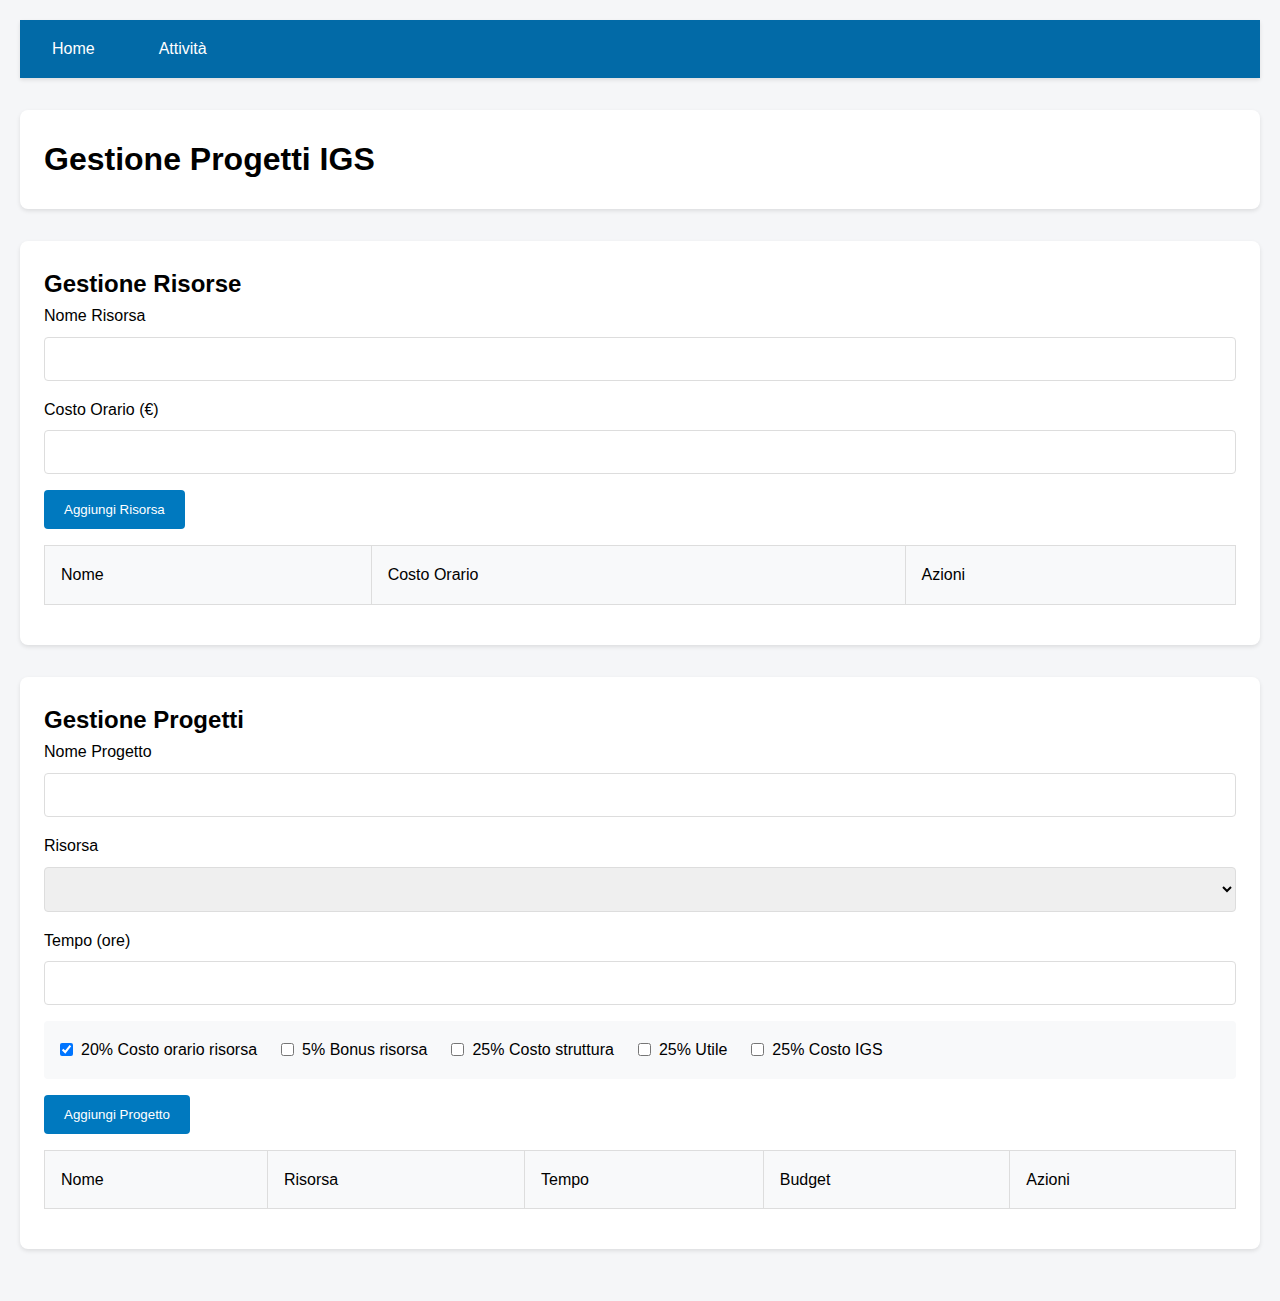
==== index.html @ 93e6ccb0 "Initial commit" ====
<!DOCTYPE html>
<html lang="it">
<head>
    <meta charset="UTF-8">
    <meta name="viewport" content="width=device-width, initial-scale=1.0">
    <title>Gestione Progetti IGS</title>
    <link rel="stylesheet" href="styles.css">
    <link rel="stylesheet" href="nav.css">
</head>
<body>
    <nav class="nav">
        <ul class="nav-list">
            <li class="nav-item"><a href="index.html">Home</a></li>
            <li class="nav-item"><a href="activities.html">Attività</a></li>
        </ul>
    </nav>

    <div class="container">
        <div class="header">
            <h1>Gestione Progetti IGS</h1>
        </div>

        <!-- Sezione Risorse -->
        <div class="section">
            <h2>Gestione Risorse</h2>
            <form id="resourceForm">
                <input type="hidden" name="resourceId">
                <div class="form-group">
                    <label>Nome Risorsa</label>
                    <input type="text" class="form-control" name="resourceName" required>
                </div>
                <div class="form-group">
                    <label>Costo Orario (€)</label>
                    <input type="number" class="form-control" name="resourceCost" step="0.01" required>
                </div>
                <button type="submit" class="btn btn-primary" id="resourceSubmitBtn">Aggiungi Risorsa</button>
                <button type="button" class="btn btn-secondary" id="resourceCancelBtn" style="display: none;">Annulla</button>
            </form>
            <table id="resourceTable">
                <thead>
                    <tr>
                        <th>Nome</th>
                        <th>Costo Orario</th>
                        <th>Azioni</th>
                    </tr>
                </thead>
                <tbody></tbody>
            </table>
        </div>

        <!-- Sezione Progetti -->
        <div class="section">
            <h2>Gestione Progetti</h2>
            <form id="projectForm">
                <input type="hidden" name="projectId">
                <div class="form-group">
                    <label>Nome Progetto</label>
                    <input type="text" class="form-control" name="projectName" required>
                </div>
                <div class="form-group">
                    <label>Risorsa</label>
                    <select class="form-control" name="projectResource" required></select>
                </div>
                <div class="form-group">
                    <label>Tempo (ore)</label>
                    <input type="number" class="form-control" name="projectTime" step="0.25" required>
                </div>
                <div class="checkbox-group">
                    <label>
                        <input type="checkbox" name="markup1" checked> 20% Costo orario risorsa
                    </label>
                    <label>
                        <input type="checkbox" name="markup2"> 5% Bonus risorsa
                    </label>
                    <label>
                        <input type="checkbox" name="markup3"> 25% Costo struttura
                    </label>
                    <label>
                        <input type="checkbox" name="markup4"> 25% Utile
                    </label>
                    <label>
                        <input type="checkbox" name="markup5"> 25% Costo IGS
                    </label>
                </div>
                <button type="submit" class="btn btn-primary" id="projectSubmitBtn">Aggiungi Progetto</button>
                <button type="button" class="btn btn-secondary" id="projectCancelBtn" style="display: none;">Annulla</button>
            </form>
            <table id="projectTable">
                <thead>
                    <tr>
                        <th>Nome</th>
                        <th>Risorsa</th>
                        <th>Tempo</th>
                        <th>Budget</th>
                        <th>Azioni</th>
                    </tr>
                </thead>
                <tbody></tbody>
            </table>
        </div>
    </div>

    <script src="script.js"></script>
</body>
</html>
---- styles.css ----
* {
    margin: 0;
    padding: 0;
    box-sizing: border-box;
}

body {
    font-family: Arial, sans-serif;
    line-height: 1.6;
    padding: 20px;
    background-color: #f5f6f8;
}

.container {
    max-width: 1400px;
    margin: 0 auto;
}

.header {
    background-color: white;
    padding: 1.5rem;
    margin-bottom: 2rem;
    border-radius: 8px;
    box-shadow: 0 2px 4px rgba(0,0,0,0.1);
}

.section {
    margin-bottom: 2rem;
    padding: 1.5rem;
    background: white;
    border-radius: 8px;
    box-shadow: 0 2px 4px rgba(0,0,0,0.1);
}

.form-group {
    margin-bottom: 1rem;
}

.form-group label {
    display: block;
    margin-bottom: 0.5rem;
    font-weight: 500;
}

.form-control {
    width: 100%;
    padding: 0.75rem;
    border: 1px solid #ddd;
    border-radius: 4px;
    font-size: 1rem;
}

.btn {
    padding: 0.75rem 1.25rem;
    border: none;
    border-radius: 4px;
    cursor: pointer;
    margin-right: 0.5rem;
    font-weight: 500;
    transition: background-color 0.2s;
}

.btn-primary {
    background-color: #0079bf;
    color: white;
}

.btn-primary:hover {
    background-color: #026aa7;
}

.btn-danger {
    background-color: #dc3545;
    color: white;
}

.btn-danger:hover {
    background-color: #c82333;
}

table {
    width: 100%;
    border-collapse: collapse;
    margin: 1rem 0;
    background: white;
}

th, td {
    padding: 1rem;
    text-align: left;
    border: 1px solid #ddd;
}

th {
    background-color: #f8f9fa;
    font-weight: 500;
}

.checkbox-group {
    display: flex;
    gap: 1.5rem;
    margin: 1rem 0;
    padding: 1rem;
    background: #f8f9fa;
    border-radius: 4px;
}

.checkbox-group label {
    display: flex;
    align-items: center;
    gap: 0.5rem;
}

.project-grid {
    display: grid;
    gap: 2rem;
    padding: 1rem;
}

.project-card {
    background: white;
    border-radius: 8px;
    padding: 1.5rem;
    box-shadow: 0 2px 4px rgba(0,0,0,0.1);
}

.project-header {
    display: flex;
    justify-content: space-between;
    align-items: center;
    margin-bottom: 1.5rem;
    padding-bottom: 1rem;
    border-bottom: 1px solid #eee;
}

.project-metrics {
    display: grid;
    grid-template-columns: repeat(auto-fit, minmax(250px, 1fr));
    gap: 1rem;
    margin-bottom: 1.5rem;
}

.metric-item {
    padding: 1.25rem;
    background: #f8f9fa;
    border-radius: 6px;
    box-shadow: 0 1px 3px rgba(0,0,0,0.1);
}

.metric-item h3 {
    margin: 0 0 0.75rem 0;
    font-size: 1rem;
    color: #666;
}

.metric-item p {
    margin: 0.5rem 0;
    font-size: 1.1rem;
    font-weight: 500;
}

.progress-bar {
    width: 100%;
    height: 8px;
    background: #e9ecef;
    border-radius: 4px;
    margin-top: 0.5rem;
    overflow: hidden;
}

.progress-fill {
    height: 100%;
    background: #0079bf;
    transition: width 0.3s ease;
}

.warning {
    background: #ffd700;
}

.danger {
    background: #dc3545;
}

.modal {
    display: none;
    position: fixed;
    top: 0;
    left: 0;
    width: 100%;
    height: 100%;
    background: rgba(0,0,0,0.5);
    z-index: 1000;
}

.modal-content {
    background: white;
    margin: 5% auto;
    padding: 2rem;
    width: 90%;
    max-width: 600px;
    border-radius: 8px;
    position: relative;
}

.close {
    position: absolute;
    right: 1rem;
    top: 1rem;
    font-size: 1.5rem;
    cursor: pointer;
    color: #666;
}

.activities-list {
    margin-top: 1.5rem;
    overflow-x: auto;
}

.activities-list table {
    min-width: 800px;
}
---- nav.css ----
.nav {
    background-color: #026aa7;
    padding: 1rem;
    margin-bottom: 2rem;
    box-shadow: 0 2px 4px rgba(0,0,0,0.1);
}

.nav-list {
    display: flex;
    list-style: none;
    gap: 2rem;
    max-width: 1400px;
    margin: 0 auto;
}

.nav-item a {
    color: white;
    text-decoration: none;
    font-weight: 500;
    padding: 0.5rem 1rem;
    border-radius: 4px;
    transition: background-color 0.2s;
}

.nav-item a:hover {
    background-color: rgba(255,255,255,0.1);
}

.nav-item.active a {
    background-color: rgba(255,255,255,0.2);
}
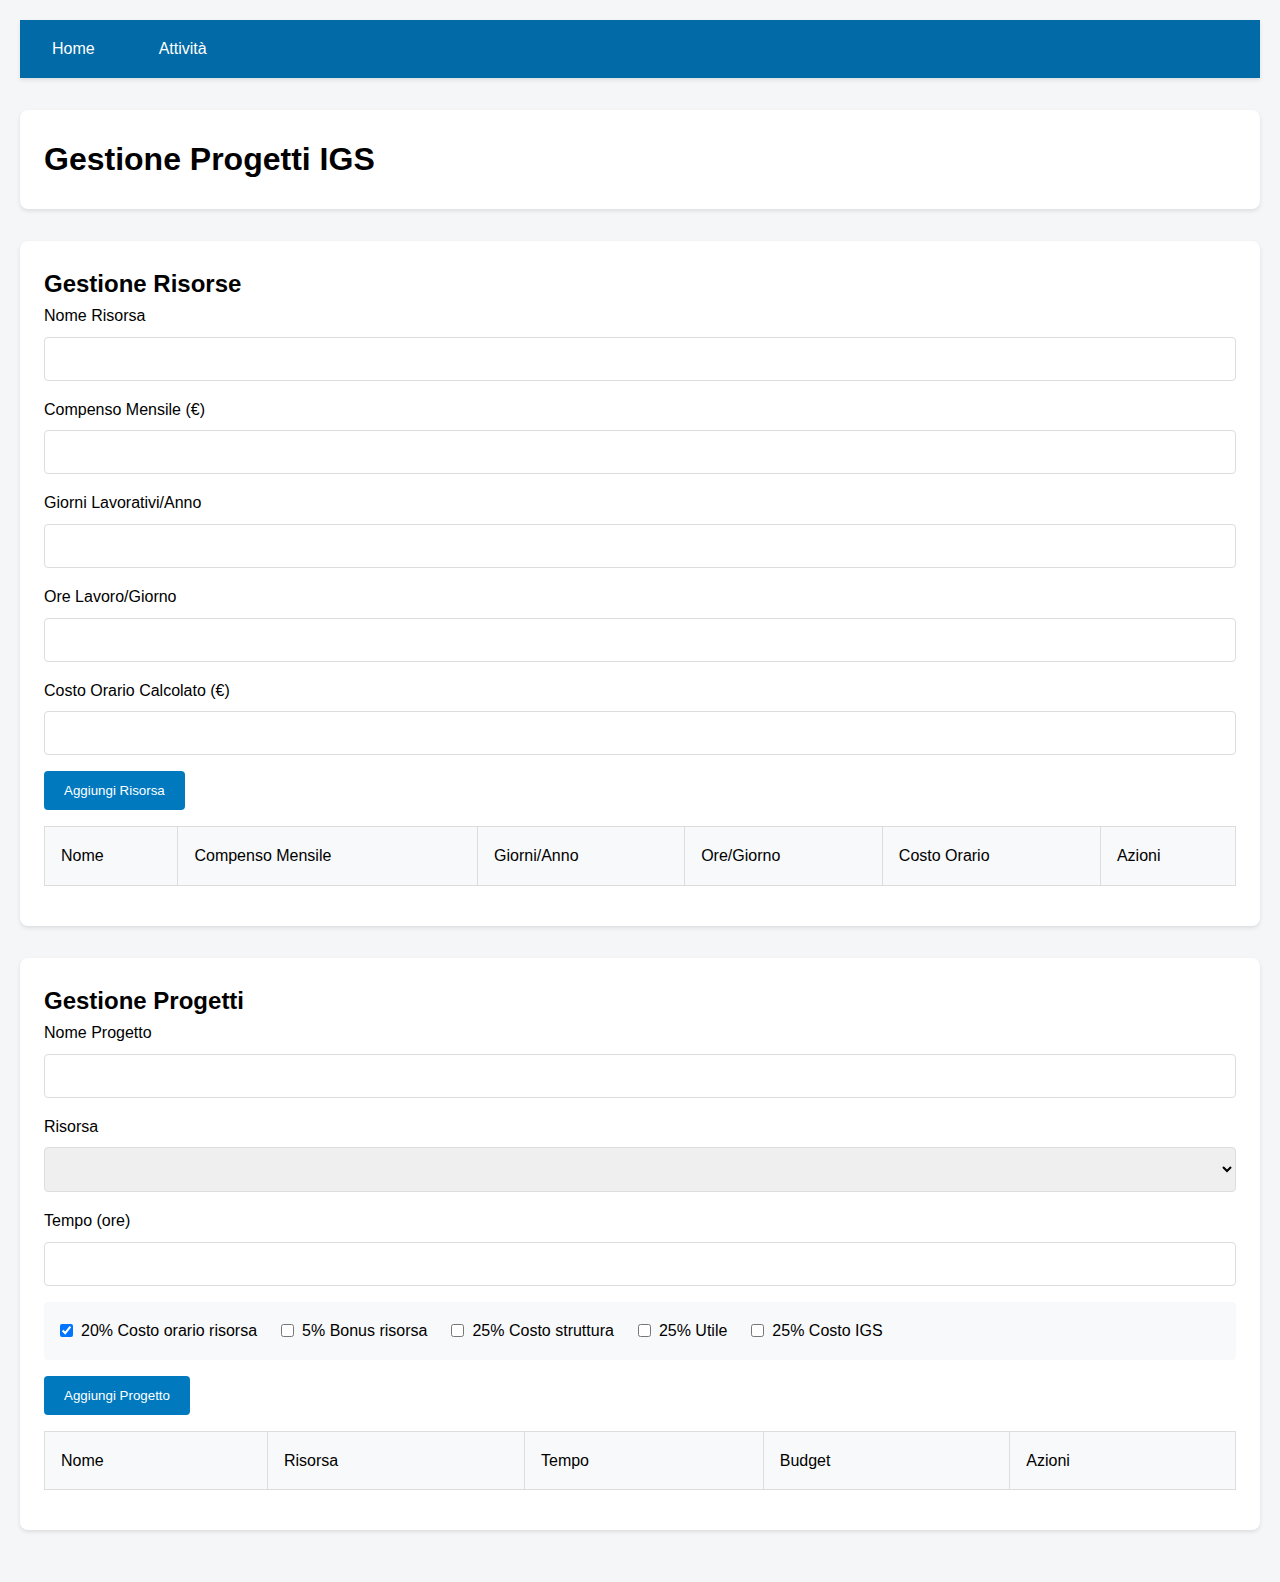
==== commit 963d06bf: "Aggiornato gestione attività con ore/minuti" ====
--- a/index.html
+++ b/index.html
@@ -30,8 +30,20 @@
                     <input type="text" class="form-control" name="resourceName" required>
                 </div>
                 <div class="form-group">
-                    <label>Costo Orario (€)</label>
-                    <input type="number" class="form-control" name="resourceCost" step="0.01" required>
+                    <label>Compenso Mensile (€)</label>
+                    <input type="number" class="form-control" name="monthlyPay" step="0.01" required>
+                </div>
+                <div class="form-group">
+                    <label>Giorni Lavorativi/Anno</label>
+                    <input type="number" class="form-control" name="workingDays" required>
+                </div>
+                <div class="form-group">
+                    <label>Ore Lavoro/Giorno</label>
+                    <input type="number" class="form-control" name="hoursPerDay" step="0.5" required>
+                </div>
+                <div class="form-group">
+                    <label>Costo Orario Calcolato (€)</label>
+                    <input type="number" class="form-control" name="hourlyRate" readonly>
                 </div>
                 <button type="submit" class="btn btn-primary" id="resourceSubmitBtn">Aggiungi Risorsa</button>
                 <button type="button" class="btn btn-secondary" id="resourceCancelBtn" style="display: none;">Annulla</button>
@@ -40,6 +52,9 @@
                 <thead>
                     <tr>
                         <th>Nome</th>
+                        <th>Compenso Mensile</th>
+                        <th>Giorni/Anno</th>
+                        <th>Ore/Giorno</th>
                         <th>Costo Orario</th>
                         <th>Azioni</th>
                     </tr>
--- a/styles.css
+++ b/styles.css
@@ -219,4 +219,13 @@
 
 .activities-list table {
     min-width: 800px;
+}
+.time-input {
+    display: flex;
+    gap: 1rem;
+    align-items: center;
+}
+
+.time-input input {
+    width: 100px;
 }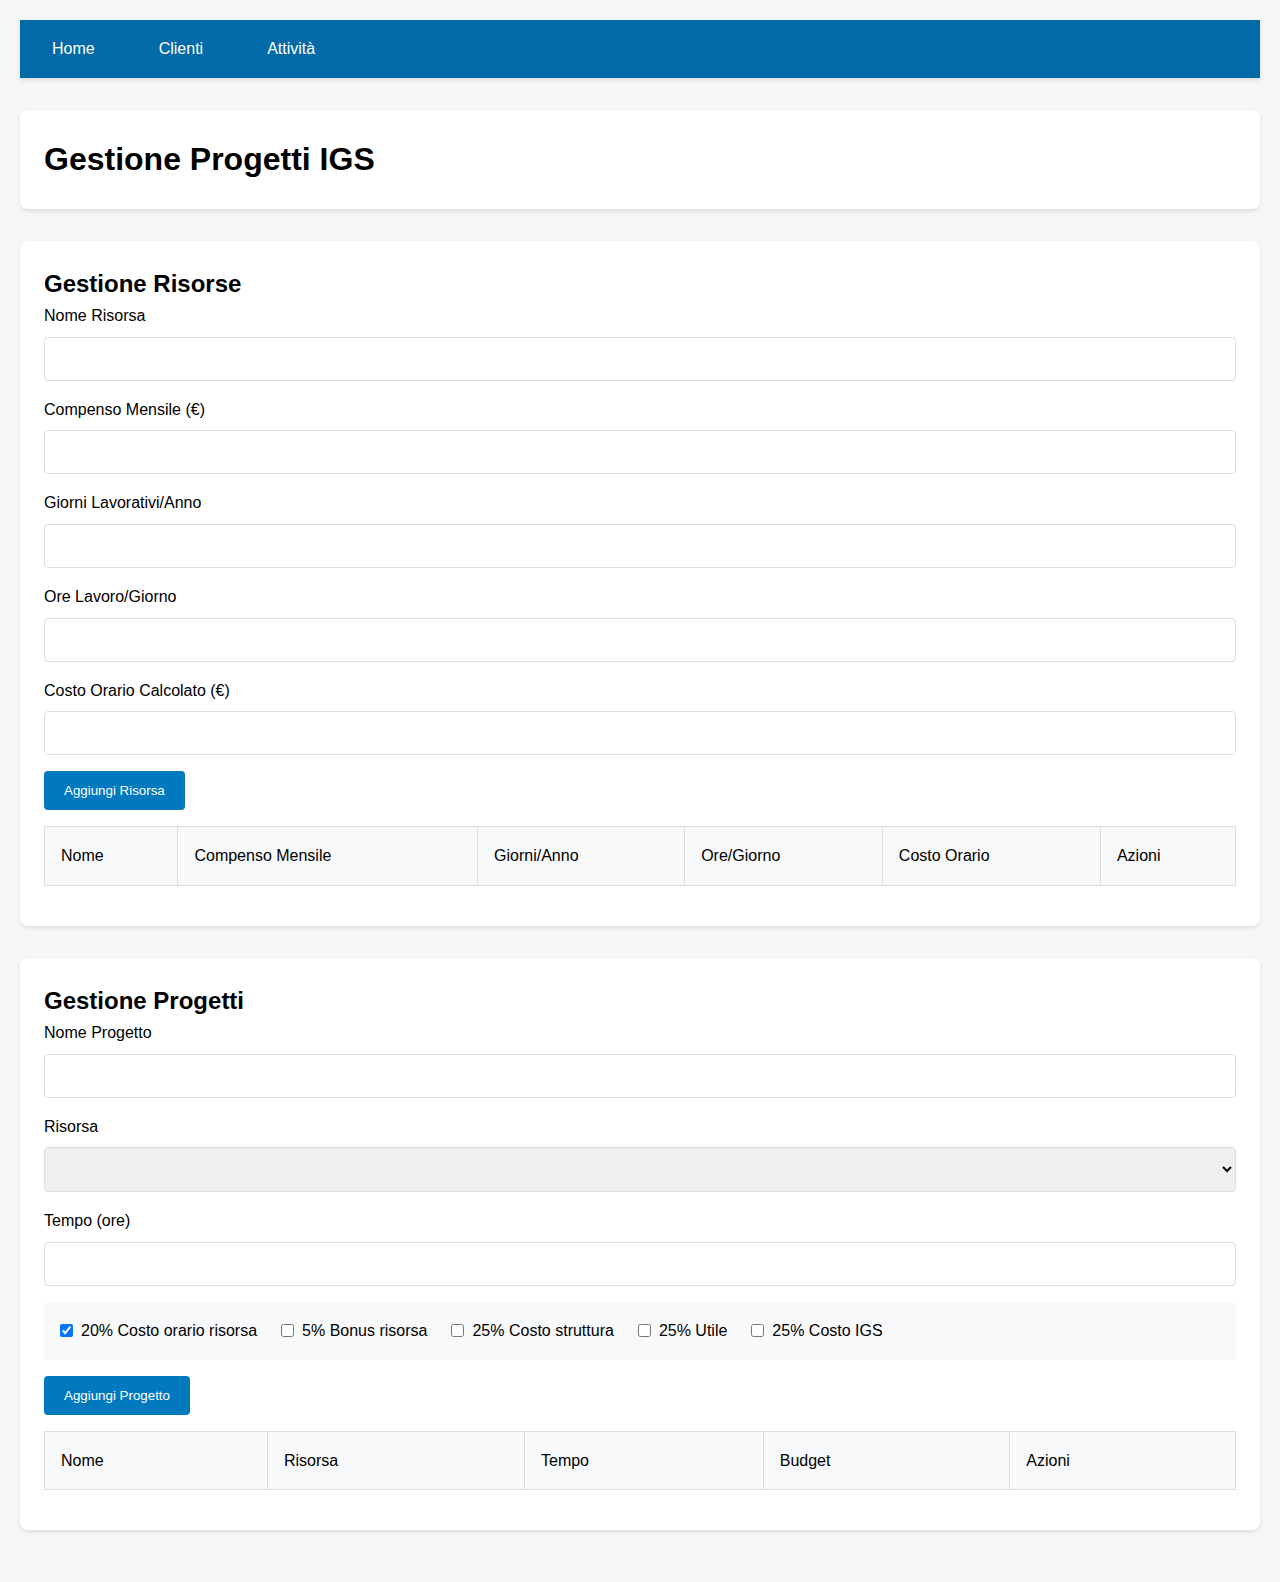
==== commit 8dc69dcb: "Aggiunta gestione clienti e ottimizzazione interfacce" ====
--- a/index.html
+++ b/index.html
@@ -11,6 +11,7 @@
     <nav class="nav">
         <ul class="nav-list">
             <li class="nav-item"><a href="index.html">Home</a></li>
+            <li class="nav-item"><a href="clients.html">Clienti</a></li>
             <li class="nav-item"><a href="activities.html">Attività</a></li>
         </ul>
     </nav>
@@ -114,7 +115,7 @@
             </table>
         </div>
     </div>
-
-    <script src="script.js"></script>
+   <!-- ... (HTML remains unchanged) -->
+   <script src="script.js"></script>
 </body>
 </html>--- a/styles.css
+++ b/styles.css
@@ -228,4 +228,120 @@
 
 .time-input input {
     width: 100px;
+}
+.compact-form {
+    max-width: 1000px;
+    margin: 0 auto;
+}
+
+.form-row {
+    display: grid;
+    grid-template-columns: repeat(auto-fit, minmax(250px, 1fr));
+    gap: 1rem;
+}
+
+.budget-breakdown {
+    margin-top: 2rem;
+    padding: 1.5rem;
+    background: #f8f9fa;
+    border-radius: 8px;
+}
+
+.budget-grid {
+    display: grid;
+    grid-template-columns: repeat(auto-fit, minmax(200px, 1fr));
+    gap: 1rem;
+    margin-top: 1rem;
+}
+
+.budget-item {
+    background: white;
+    padding: 1rem;
+    border-radius: 4px;
+    box-shadow: 0 1px 3px rgba(0,0,0,0.1);
+}
+
+.budget-item.total {
+    grid-column: 1 / -1;
+    background: #007bff;
+    color: white;
+}
+
+.budget-item.total input {
+    color: white;
+    background: transparent;
+    border: 1px solid rgba(255,255,255,0.3);
+}
+
+.form-actions {
+    margin-top: 1.5rem;
+    text-align: right;
+}
+
+.clients-grid {
+    display: grid;
+    grid-template-columns: repeat(auto-fill, minmax(300px, 1fr));
+    gap: 1.5rem;
+    margin-top: 1rem;
+}
+
+.client-card {
+    background: white;
+    border-radius: 8px;
+    box-shadow: 0 2px 4px rgba(0,0,0,0.1);
+    padding: 1.5rem;
+}
+
+.client-header {
+    display: flex;
+    justify-content: space-between;
+    align-items: center;
+    margin-bottom: 1rem;
+}
+
+.client-stats {
+    display: grid;
+    grid-template-columns: repeat(2, 1fr);
+    gap: 0.5rem;
+    margin: 1rem 0;
+    font-size: 0.9rem;
+}
+
+.client-stat-item span {
+    font-weight: 500;
+    color: #007bff;
+}
+
+.project-list {
+    margin-top: 1rem;
+    border-top: 1px solid #eee;
+    padding-top: 1rem;
+}
+
+.project-item {
+    background: #f8f9fa;
+    border-radius: 4px;
+    padding: 0.75rem;
+    margin-bottom: 0.5rem;
+}
+
+.project-item-header {
+    display: flex;
+    justify-content: space-between;
+    align-items: center;
+    margin-bottom: 0.5rem;
+}
+
+.progress-container {
+    height: 4px;
+    background: #e9ecef;
+    border-radius: 2px;
+    margin-top: 0.5rem;
+}
+
+.progress-bar {
+    height: 100%;
+    background: #007bff;
+    border-radius: 2px;
+    transition: width 0.3s ease;
 }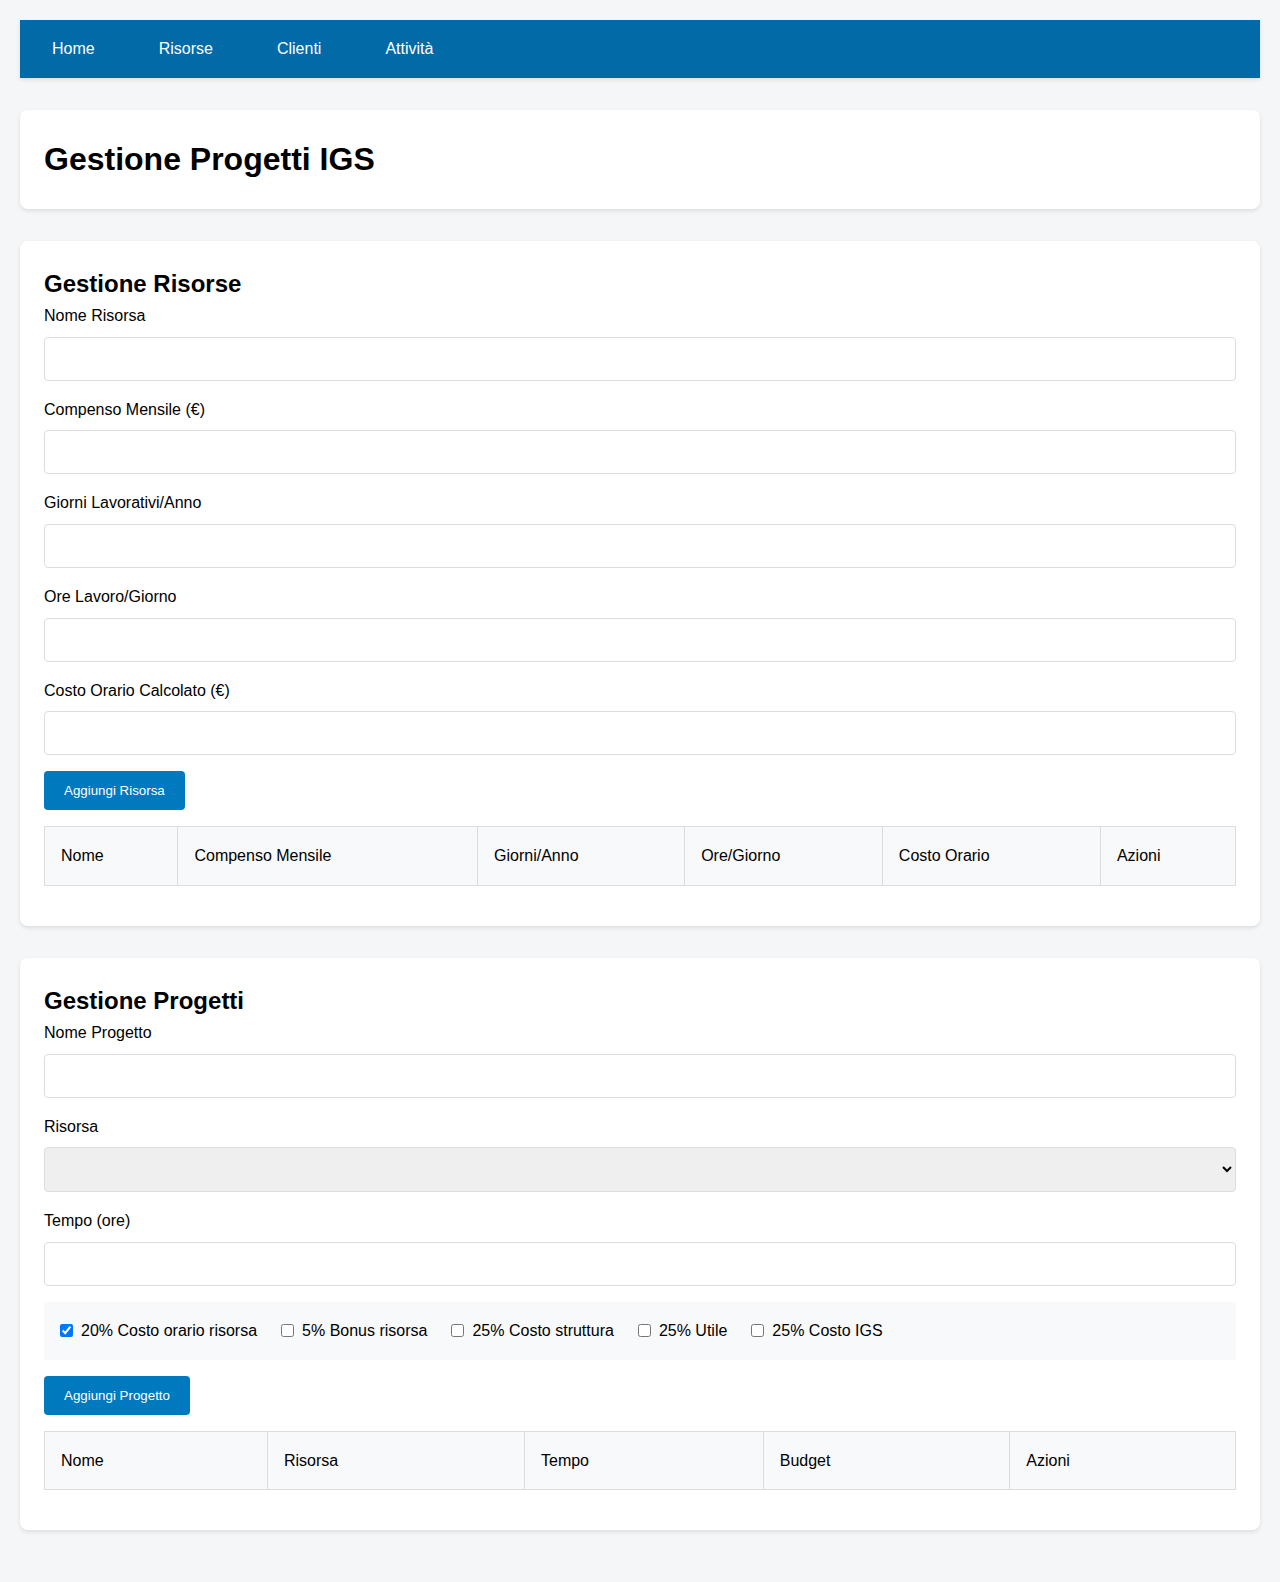
==== commit a563d9a9: "Aggiunta gestione clienti e ottimizzazione interfacce" ====
--- a/index.html
+++ b/index.html
@@ -11,6 +11,7 @@
     <nav class="nav">
         <ul class="nav-list">
             <li class="nav-item"><a href="index.html">Home</a></li>
+            <li class="nav-item"><a href="resources.html">Risorse</a></li>
             <li class="nav-item"><a href="clients.html">Clienti</a></li>
             <li class="nav-item"><a href="activities.html">Attività</a></li>
         </ul>
--- a/styles.css
+++ b/styles.css
@@ -344,4 +344,152 @@
     background: #007bff;
     border-radius: 2px;
     transition: width 0.3s ease;
+}
+.resources-checkboxes {
+    display: grid;
+    grid-template-columns: repeat(auto-fill, minmax(200px, 1fr));
+    gap: 1rem;
+    margin: 1rem 0;
+    padding: 1rem;
+    background: #f8f9fa;
+    border-radius: 4px;
+}
+
+.resource-checkbox {
+    display: flex;
+    align-items: center;
+    gap: 0.5rem;
+}
+
+.budget-breakdown {
+    margin-top: 2rem;
+    padding: 1.5rem;
+    background: #f8f9fa;
+    border-radius: 8px;
+}
+
+.budget-grid {
+    display: grid;
+    gap: 1.5rem;
+    margin-top: 1rem;
+}
+
+.budget-item {
+    background: white;
+    padding: 1.5rem;
+    border-radius: 4px;
+    box-shadow: 0 1px 3px rgba(0,0,0,0.1);
+}
+
+.resource-calculations {
+    margin-top: 1rem;
+}
+
+.resource-calculation-item {
+    margin-bottom: 1rem;
+    padding: 1rem;
+    background: #fff;
+    border-radius: 4px;
+    box-shadow: 0 1px 2px rgba(0,0,0,0.05);
+}
+
+.client-card {
+    background: white;
+    border-radius: 8px;
+    padding: 1.5rem;
+    margin-bottom: 1rem;
+}
+.dashboard-grid {
+    display: grid;
+    grid-template-columns: repeat(auto-fit, minmax(400px, 1fr));
+    gap: 2rem;
+    padding: 1rem;
+}
+
+.card {
+    background: white;
+    border-radius: 8px;
+    box-shadow: 0 2px 4px rgba(0,0,0,0.1);
+    overflow: hidden;
+}
+
+.card-header {
+    background: #f8f9fa;
+    padding: 1.5rem;
+    border-bottom: 1px solid #eee;
+}
+
+.card-header h2 {
+    margin: 0;
+    font-size: 1.25rem;
+    color: #333;
+}
+
+.card-body {
+    padding: 1.5rem;
+}
+
+.compact-form {
+    max-width: 100%;
+}
+
+.form-row {
+    display: grid;
+    grid-template-columns: repeat(auto-fit, minmax(200px, 1fr));
+    gap: 1rem;
+}
+
+.highlight {
+    font-weight: bold;
+    color: #007bff;
+    background-color: #f8f9fa;
+}
+
+.resources-grid {
+    display: grid;
+    gap: 1rem;
+}
+
+.resource-card {
+    background: #f8f9fa;
+    border-radius: 6px;
+    padding: 1.25rem;
+    display: grid;
+    grid-template-columns: 1fr auto;
+    gap: 1rem;
+    align-items: center;
+}
+
+.resource-info h3 {
+    margin: 0 0 0.5rem 0;
+    color: #333;
+}
+
+.resource-details {
+    display: grid;
+    grid-template-columns: repeat(auto-fit, minmax(150px, 1fr));
+    gap: 0.5rem;
+    font-size: 0.9rem;
+    color: #666;
+}
+
+.resource-detail {
+    display: flex;
+    align-items: center;
+    gap: 0.5rem;
+}
+
+.resource-detail span {
+    font-weight: 500;
+    color: #007bff;
+}
+
+.resource-actions {
+    display: flex;
+    gap: 0.5rem;
+}
+
+.btn-sm {
+    padding: 0.375rem 0.75rem;
+    font-size: 0.875rem;
 }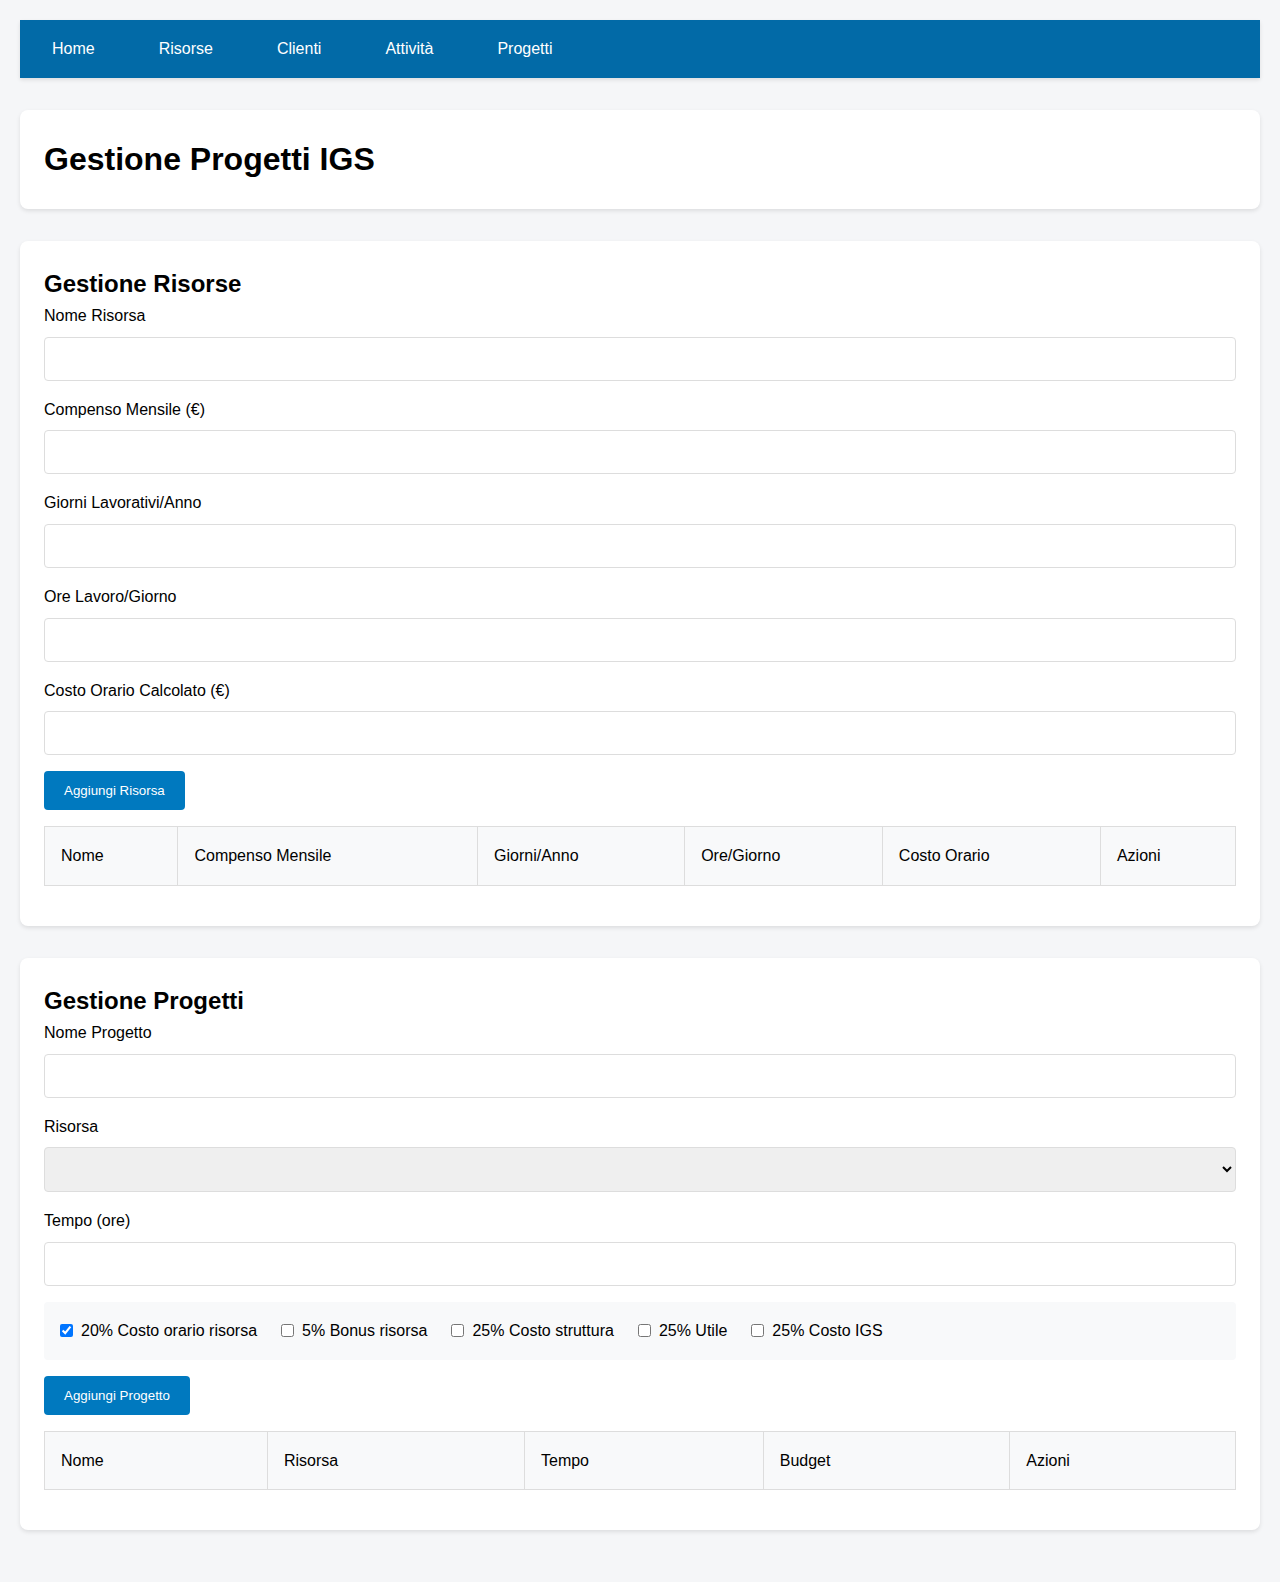
==== commit 0d953582: "Aggiunta gestione clienti e ottimizzazione interfacce" ====
--- a/index.html
+++ b/index.html
@@ -14,6 +14,7 @@
             <li class="nav-item"><a href="resources.html">Risorse</a></li>
             <li class="nav-item"><a href="clients.html">Clienti</a></li>
             <li class="nav-item"><a href="activities.html">Attività</a></li>
+            <li class="nav-item"><a href="project.html">Progetti</a></li>
         </ul>
     </nav>
 
--- a/styles.css
+++ b/styles.css
@@ -492,4 +492,120 @@
 .btn-sm {
     padding: 0.375rem 0.75rem;
     font-size: 0.875rem;
+}
+.info-grid {
+    display: grid;
+    grid-template-columns: repeat(auto-fit, minmax(200px, 1fr));
+    gap: 1rem;
+    margin: 1rem 0;
+    padding: 1rem;
+    background: #f8f9fa;
+    border-radius: 4px;
+}
+
+.info-item {
+    display: flex;
+    flex-direction: column;
+    gap: 0.5rem;
+}
+
+.info-item label {
+    font-size: 0.875rem;
+    color: #666;
+}
+
+.info-item span {
+    font-size: 1.25rem;
+    font-weight: 500;
+    color: #007bff;
+}
+
+.resources-allocation {
+    margin-top: 1.5rem;
+    padding: 1.5rem;
+    background: #f8f9fa;
+    border-radius: 8px;
+}
+
+.resource-allocation-item {
+    background: white;
+    padding: 1rem;
+    border-radius: 4px;
+    margin-bottom: 1rem;
+}
+
+.resource-allocation-header {
+    display: flex;
+    justify-content: space-between;
+    align-items: center;
+    margin-bottom: 1rem;
+}
+
+.resource-allocation-header h4 {
+    margin: 0;
+    color: #333;
+}
+
+.resource-allocation-details {
+    display: grid;
+    grid-template-columns: repeat(auto-fit, minmax(150px, 1fr));
+    gap: 1rem;
+}
+
+.resource-hours-input {
+    display: flex;
+    align-items: center;
+    gap: 0.5rem;
+}
+
+.project-card {
+    background: white;
+    border-radius: 8px;
+    padding: 1.5rem;
+    margin-bottom: 1rem;
+    box-shadow: 0 2px 4px rgba(0,0,0,0.1);
+}
+
+.project-header {
+    display: flex;
+    justify-content: space-between;
+    align-items: center;
+    margin-bottom: 1rem;
+    padding-bottom: 1rem;
+    border-bottom: 1px solid #eee;
+}
+
+.project-resources {
+    margin-top: 1rem;
+}
+
+.project-resource-item {
+    display: flex;
+    justify-content: space-between;
+    align-items: center;
+    padding: 0.5rem;
+    background: #f8f9fa;
+    border-radius: 4px;
+    margin-bottom: 0.5rem;
+}
+
+.project-budget {
+    margin-top: 1rem;
+    padding-top: 1rem;
+    border-top: 1px solid #eee;
+}
+
+.budget-progress {
+    margin-top: 0.5rem;
+    height: 4px;
+    background: #e9ecef;
+    border-radius: 2px;
+    overflow: hidden;
+}
+
+.budget-progress-bar {
+    height: 100%;
+    background: #007bff;
+    border-radius: 2px;
+    transition: width 0.3s ease;
 }